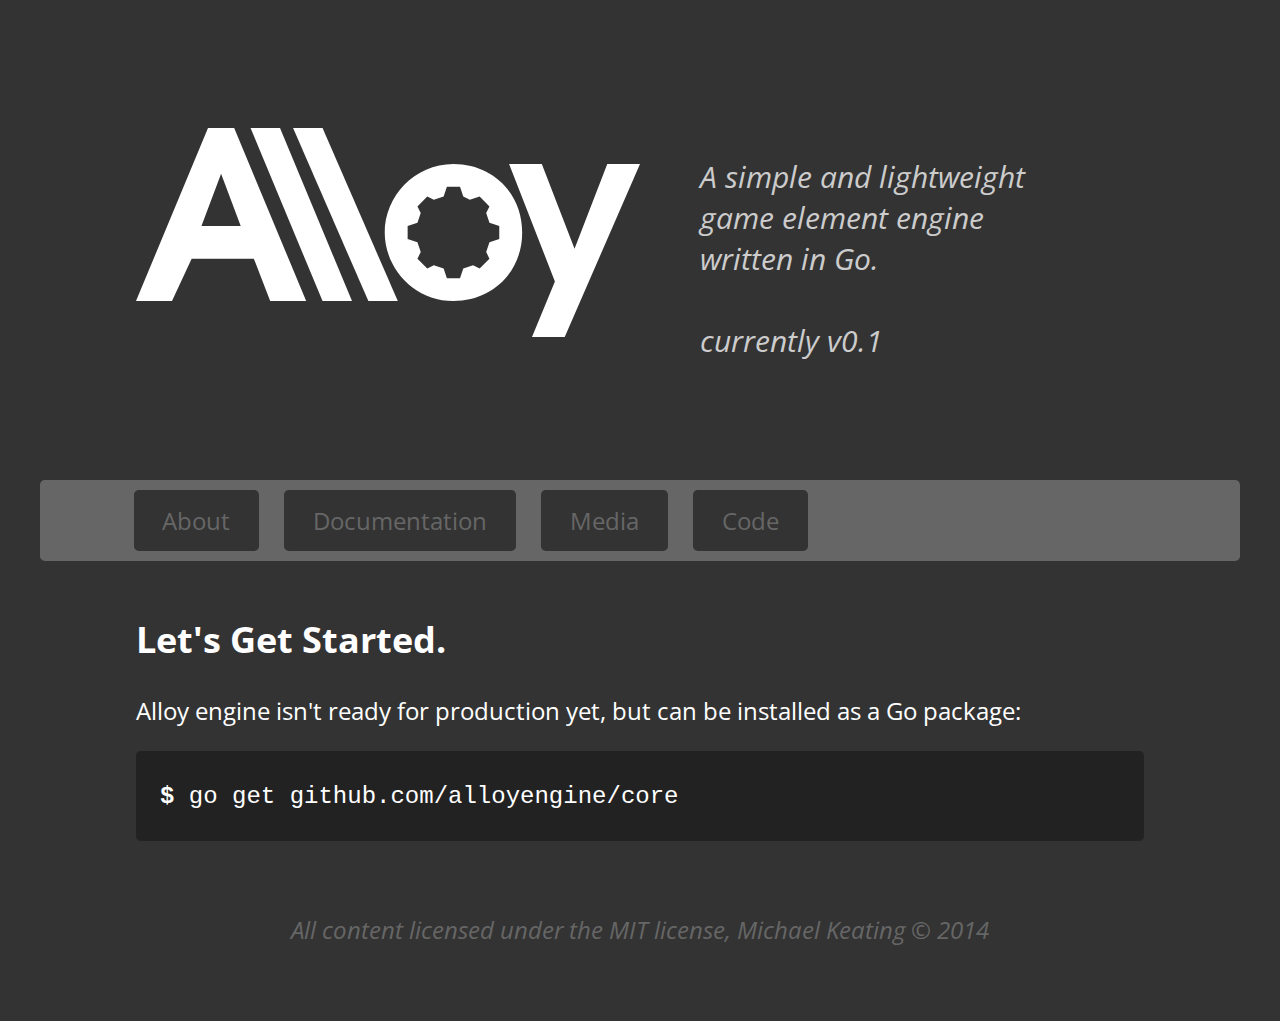
==== index.html @ 8bc2e85f "Initial website commit" ====
<!DOCTYPE html>
<html lang="en">
<head>
	<meta charset="utf-8"/>
	
	<title>Alloy Engine</title>
	<meta name="description" content="A simple and lightweight game element engine 
																		written in Go."/>
	
	<link href="normalize.css" media="screen" rel="stylesheet" type="text/css"/>
	<link href='http://fonts.googleapis.com/css?family=Open+Sans:600italic,600' 
				rel='stylesheet' type='text/css'>
	<link href="alloy.css" media="screen" rel="stylesheet" type="text/css"/>
</head>
<body>
	<header>
		<a href="index.html"><h1>Alloy</h1></a>
		<p>A simple and lightweight game element engine written in Go. <br/>
			<br/>currently v0.1</p>
	</header>
	<nav>
		<a href="about.html">About</a>
		<a href="api.html">Documentation</a>
		<a href="media.html">Media</a>
		<a href="https://github.com/alloyengine">Code</a>
	</nav>
	<article id="begin">
		<h2>Let's Get Started.</h2>
		<p>
			Alloy engine isn't ready for production yet, but can be installed as a 
			Go package:
		</p>
		<pre><code class="shell">
<b>$</b> go get github.com/alloyengine/core
		</code></pre>
	</article>
	<footer>All content licensed under the MIT license, 
		Michael Keating &copy; 2014</footer>
</body>
</html>
---- alloy.css ----
html {
	font-family: 'Open Sans', sans-serif;
	font-size: 1.5em;
	color: #fff;
	background: #333;
	width: 50em;
	margin: 0 auto;
}

a {
	color: #6aa;
	text-decoration: none;
}

pre {
	background: #222;
	margin: 1em 0;
	padding: .2em 1em;
	border-radius: .2em;
}

header {
	width: 100%;
	min-height: 20em;
	box-sizing: border-box;
	padding: 4em;
	color: #fff;
	background: #333;
}

header h1 {
	text-indent: -1000px;
	background: url(logo.svg) no-repeat;
	display: block;
	float: left;
	width: 50%;
	height: 5em; 
}

header p {
	color: #ccc;
	font-style: italic;
	font-size: 1.25em;
	display: block;
	box-sizing: border-box;
	padding: 1em 2em;
	float: right;
	width: 50%;
	height: 100%;
}

nav {
	width: 100%;
	background: #666;
	border-radius: .2em;
	box-sizing: border-box;
	padding: 1em 3.5em;
}

nav a {
	color: #666;
	margin: 0 .4em;
	padding: .6em 1.2em;
	border-radius: .2em;
	background: #333;
}

nav a.active {
	color: #333;
	background: #666;
}

nav a:hover, nav a:focus {
	color: #fff;
}

nav a:active {
	background: #aaa;
	color: #333;
}

article {
	padding: 1em 4em;
}

footer { 
	font-style: italic;
	width: 100%;
	color: #666;
	margin: 1em 0 3em;
	text-align: center;
}
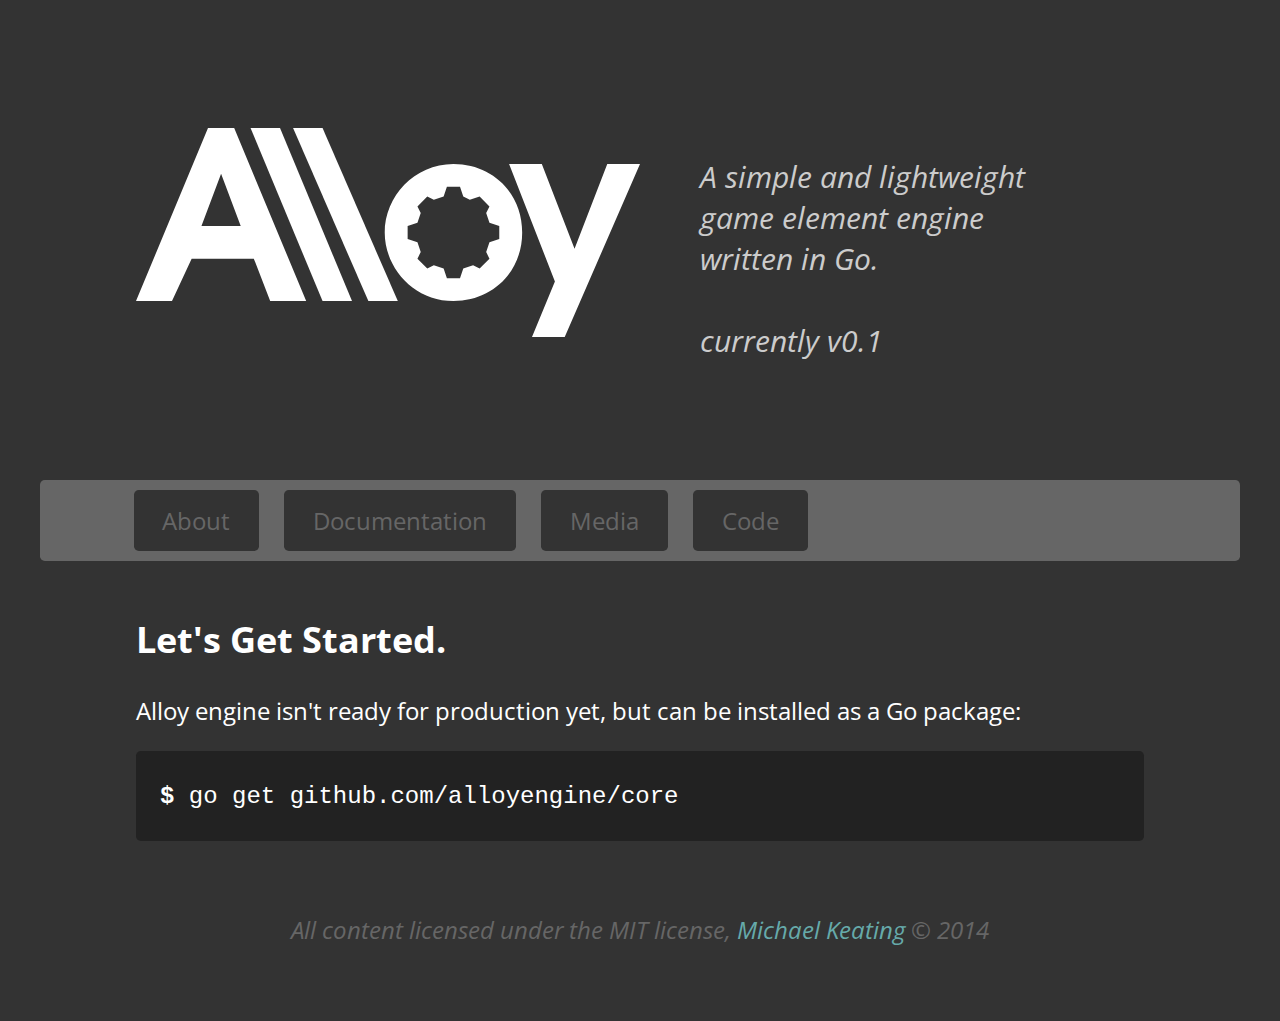
==== commit 2e267e5c: "link to mkgh.github" ====
--- a/index.html
+++ b/index.html
@@ -3,18 +3,18 @@
 <head>
 	<meta charset="utf-8"/>
 	
-	<title>Alloy Engine</title>
+	<title>Alloy Game Engine</title>
 	<meta name="description" content="A simple and lightweight game element engine 
 																		written in Go."/>
 	
 	<link href="normalize.css" media="screen" rel="stylesheet" type="text/css"/>
-	<link href='http://fonts.googleapis.com/css?family=Open+Sans:600italic,600' 
-				rel='stylesheet' type='text/css'>
+	<link href="http://fonts.googleapis.com/css?family=Open+Sans:600italic,600" 
+				rel="stylesheet" type="text/css">
 	<link href="alloy.css" media="screen" rel="stylesheet" type="text/css"/>
 </head>
 <body>
 	<header>
-		<a href="index.html"><h1>Alloy</h1></a>
+		<a href><h1>Alloy Game Engine</h1></a>
 		<p>A simple and lightweight game element engine written in Go. <br/>
 			<br/>currently v0.1</p>
 	</header>
@@ -35,6 +35,6 @@
 		</code></pre>
 	</article>
 	<footer>All content licensed under the MIT license, 
-		Michael Keating &copy; 2014</footer>
+		<a href="http://mkgh.github.io">Michael Keating</a> &copy; 2014</footer>
 </body>
 </html>--- a/alloy.css
+++ b/alloy.css
@@ -1,3 +1,12 @@
+::selection {
+	color: #6aa;
+	background: #fff;
+}
+::-moz-selection {
+	color: #6aa;
+	background: #fff;	
+}
+
 html {
 	font-family: 'Open Sans', sans-serif;
 	font-size: 1.5em;
@@ -10,6 +19,14 @@
 a {
 	color: #6aa;
 	text-decoration: none;
+}
+
+a:hover, a:focus {
+	color: #377;
+}
+
+a:active {
+	color: #355;
 }
 
 pre {
@@ -29,7 +46,7 @@
 }
 
 header h1 {
-	text-indent: -1000px;
+	text-indent: -100000em;
 	background: url(logo.svg) no-repeat;
 	display: block;
 	float: left;
